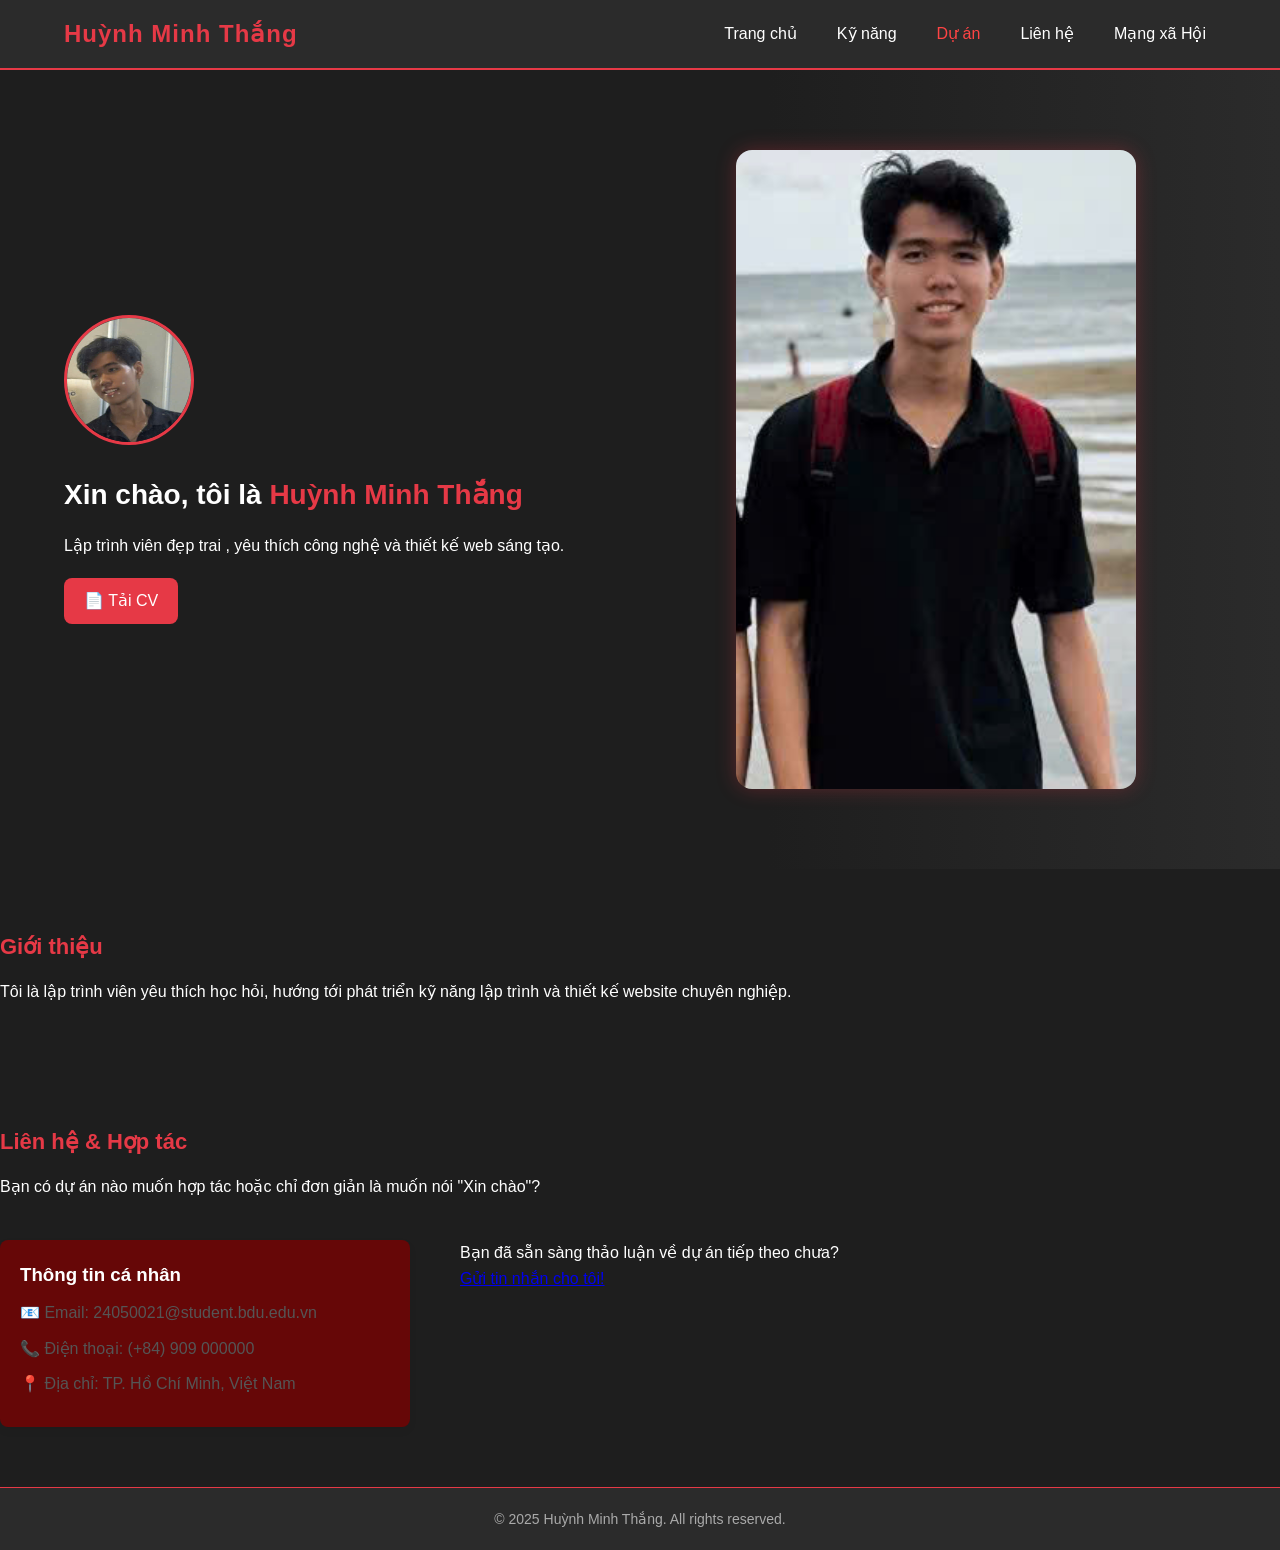
==== index.html @ fb771303 "Finish Portfolio Setup and Add all Files Prolife" ====
<!DOCTYPE html>
<html lang="vi">
<head>
  <meta charset="UTF-8">
  <meta name="viewport" content="width=device-width, initial-scale=1.0">
  <title>Huỳnh Minh Thắng | Portfolio</title>
  <link rel="stylesheet" href="css/style.css">
  <link rel="icon" type="image/jpeg" href="assets/images/logo.jpg">
  


</head>


<body>
   



 


  <header class="header">
    <div class="container">
      <h1 class="logo">Huỳnh Minh Thắng</h1>
      <nav class="navbar">
  <ul>
          <li><a href="index.html">Trang chủ</a></li>
          <li><a href="skills.html">Kỹ năng</a></li>
          <li><a href="projects.html" class="active">Dự án</a></li>
          <li><a href="message.html">Liên hệ</a></li>
          <li><a href="https://www.facebook.com/share/1ELnVmzMZM/">Mạng xã Hội</a></li>
  </ul>
</nav>

    </div>
  </header>

  <!-- HERO SECTION -->
  <section class="hero">
    <div class="container hero-content">
      <div class="hero-text">
        <img src="assets/images/avatar.jpg" alt="Avatar Huỳnh Minh Thắng" class="avatar">
        <h2>Xin chào, tôi là <span class="highlight">Huỳnh Minh Thắng</span></h2>
        <p>Lập trình viên đẹp trai , yêu thích công nghệ và thiết kế web sáng tạo.</p>
        <a href="docs/HuynhMinhThang_CV.pdf" class="btn-cv" target="_blank">📄 Tải CV</a>
      </div>
      <div class="hero-image">
        <img src="assets/images/profile-bg.jpg" alt="Ảnh lớn Huỳnh Minh Thắng">
      </div>
    </div>
  </section>

  <!-- ABOUT -->
  <section id="about" class="section about">
    <div class="container">
      <h2 class="section-title">Giới thiệu</h2>
      <p>Tôi là lập trình viên yêu thích học hỏi, hướng tới phát triển kỹ năng lập trình và thiết kế website chuyên nghiệp.</p>
    </div>
  </section> 
<section id="contact" class="section contact portfolio-section">
    <div class="container">
        <h2 class="section-title">Liên hệ & Hợp tác</h2>
        <p class="section-subtitle">Bạn có dự án nào muốn hợp tác hoặc chỉ đơn giản là muốn nói "Xin chào"?</p> 
        
        <div class="contact-grid">
            
            <div class="contact-info">
                <h3>Thông tin cá nhân</h3>
                <p>📧 Email: 24050021@student.bdu.edu.vn</p>
                <p>📞 Điện thoại: (+84) 909 000000</p>
                <p>📍 Địa chỉ: TP. Hồ Chí Minh, Việt Nam</p>
                

            </div>
            
            <div class="contact-cta-wrapper">
                <p>Bạn đã sẵn sàng thảo luận về dự án tiếp theo chưa?</p>
                <a href="message.html" class="btn-cta-large">Gửi tin nhắn cho tôi!</a>
            </div>
        </div>
    </div>
</section>


  <!-- FOOTER -->
  <footer class="footer">
    <p>© 2025 Huỳnh Minh Thắng. All rights reserved.</p>
  </footer>

<script src="js/scroll.js"></script>
<script src="js/main.js"></script>


</body>
</html>
---- css/style.css ----
body {
  margin: 0;
  font-family: "Segoe UI", sans-serif;
  background-color: #111;
  color: #fff;
}

header {
  background: #000;
  padding: 15px 30px;
  display: flex;
  justify-content: space-between;
  align-items: center;
  border-bottom: 2px solid #b22222;
}

header h1 {
  color: #b22222;
}

nav a {
  color: #ccc;
  margin: 0 10px;
  text-decoration: none;
  transition: 0.3s;
}

nav a:hover, nav a.active {
  color: #ff4444;
}

.skills {
  padding: 50px 10%;
}

.skill {
  margin-bottom: 25px;
}

.skill h3 {
  margin-bottom: 8px;
  display: flex;
  justify-content: space-between;
}

.progress {
  width: 100%;
  height: 10px;
  background: #333;
  border-radius: 5px;
  overflow: hidden;
}

.bar {
  height: 100%;
  background: linear-gradient(90deg, #b22222, #ff4444);
  border-radius: 5px;
  transition: width 1.2s ease-in-out;
}

footer {
  text-align: center;
  padding: 15px;
  border-top: 1px solid #333;
  background: #000;
  color: #999;
}
/* Reset cơ bản */
* {
  margin: 0;
  padding: 0;
  box-sizing: border-box;
  font-family: "Segoe UI", sans-serif;
}

body {
  background-color: #1e1e1e;
  color: #ffffff;
  line-height: 1.6;
}

/* Header */
.header {
  background-color: #2b2b2b;
  padding: 15px 0;
  border-bottom: 2px solid #e63946;
}

.header .container {
  width: 90%;
  max-width: 1200px;
  margin: 0 auto;
  display: flex;
  align-items: center;
  justify-content: space-between;
}

.logo {
  font-size: 24px;
  color: #e63946;
  letter-spacing: 1px;
}

.navbar ul {
  list-style: none;
  display: flex;
  gap: 20px;
}

.navbar a {
  text-decoration: none;
  color: #fff;
  transition: color 0.3s;
}

.navbar a:hover {
  color: #e63946;
}

/* HERO */
.hero {
  display: flex;
  align-items: center;
  justify-content: center;
  padding: 80px 0;
  background: linear-gradient(to right, #1e1e1e 60%, #2b2b2b);
}

.hero-content {
  display: flex;
  align-items: center;
  justify-content: space-between;
  width: 90%;
  max-width: 1200px;
}

.hero-text {
  flex: 1;
  padding-right: 30px;
}

.hero-text h2 {
  font-size: 28px;
  margin-bottom: 15px;
}

.hero-text .highlight {
  color: #e63946;
}

.hero-text p {
  margin-bottom: 20px;
  font-size: 16px;
}

.btn-cv {
  display: inline-block;
  padding: 10px 20px;
  background-color: #e63946;
  color: #fff;
  border-radius: 8px;
  text-decoration: none;
  transition: background 0.3s;
}

.btn-cv:hover {
  background-color: #b82f3a;
}

.avatar {
  width: 130px;
  height: 130px;
  border-radius: 50%;
  border: 3px solid #e63946;
  margin-bottom: 20px;
}

/* Ảnh lớn */
.hero-image {
  flex: 1;
  display: flex;
  justify-content: center;
}

.hero-image img {
  width: 400px;
  max-width: 90%;
  border-radius: 16px;
  box-shadow: 0 0 20px rgba(230, 57, 70, 0.3);
}

/* Section chung */
.section {
  padding: 60px 0;
  background-color: #1e1e1e;
}

.section-title {
  color: #e63946;
  font-size: 22px;
  margin-bottom: 15px;
}

/* Footer */
.footer {ơ\pm4m 444
  text-align: center;
  padding: 20px;
  background-color: #2b2b2b;
  border-top: 1px solid #e63946;
  font-size: 14px;
  color: #aaa;
}

/* Responsive */
@media (max-width: 768px) {
  .hero-content {
    flex-direction: column;
    text-align: center;
  }

  .hero-image {
    margin-top: 30px;
  }
}
.fade-in {
  opacity: 0;
  transform: translateY(25px);
  transition: all 0.6s ease-out;
}

.fade-in.show {
  opacity: 1;
  transform: translateY(0);
}

.project-card {
  display: block;
  text-decoration: none;
  color: white;
  border: 1px solid #c0392b;
  border-radius: 8px;
  overflow: hidden;
  transition: box-shadow 0.3s ease;
}

.project-card:hover {
  box-shadow: 0 0 15px rgba(255, 0, 0, 0.4);
}
/* TẠO BỐ CỤC 2 CỘT CHO PHẦN LIÊN HỆ */
.contact-grid {
    display: grid;
    grid-template-columns: 1fr 2fr; /* Thông tin 1 phần, Form 2 phần */
    gap: 50px;
    align-items: start; /* Căn lề trên */
    margin-top: 40px;
}

/* Kiểu dáng cho phần thông tin cá nhân */
.contact-info {
    padding: 20px;
    background-color: #660707; /* Màu nền nhẹ */
    border-radius: 8px;
    box-shadow: 0 4px 8px rgba(0, 0, 0, 0.05);
}

.contact-info p {
    margin: 10px 0;
    font-size: 16px;
    color: #555;
}

/* ẨN/HIỆN CỘT THÔNG TIN TRÊN MOBILE */
@media (max-width: 768px) {
    .contact-grid {
        grid-template-columns: 1fr; /* Trở lại 1 cột */
    }
}
/* CONTAINER FORM */
.contact-form {
    padding: 20px;
}

/* INPUT/TEXTAREA CHUNG */
.contact-form input[type="text"],
.contact-form input[type="email"],
.contact-form textarea {
    width: 100%;
    padding: 15px;
    margin-bottom: 20px;
    border: 1px solid #ddd;
    border-radius: 5px;
    font-size: 16px;
    transition: border-color 0.3s, box-shadow 0.3s;
    background-color: #fff;
}


.contact-form input:focus,
.contact-form textarea:focus {
    border-color: #007bff; 
    box-shadow: 0 0 0 3px rgba(0, 123, 255, 0.2);
    outline: none; 
}


.btn-submit {
    display: inline-block;
    padding: 12px 30px;
    background-color: #28a745; 
    color: white;
    border: none;
    border-radius: 5px;
    cursor: pointer;
    font-size: 18px;
    transition: background-color 0.3s, transform 0.1s;
}

#rain {
  position: fixed;
  top: 0;
  left: 0;
  width: 100%;
  height: 100%;
  z-index: -1; /* nằm sau nội dung */
  background: linear-gradient(180deg, #0d0d0d 20%, #1a1a1a 100%);
}
#bg-video {
  position: fixed;
  right: 0;
  bottom: 0;
  min-width: 100%;
  min-height: 100%;
  object-fit: cover;
  z-index: -1; /* nằm sau nội dung */
  filter: brightness(0.5); /* làm tối nền cho nổi chữ */
}
#bg-video {
  position: fixed;
  right: 0;
  bottom: 0;
  min-width: 100%;
  min-height: 100%;
  object-fit: cover;
  z-index: -1; /* nằm sau nội dung */
  filter: brightness(0.5); /* làm nền tối cho nổi chữ */
}
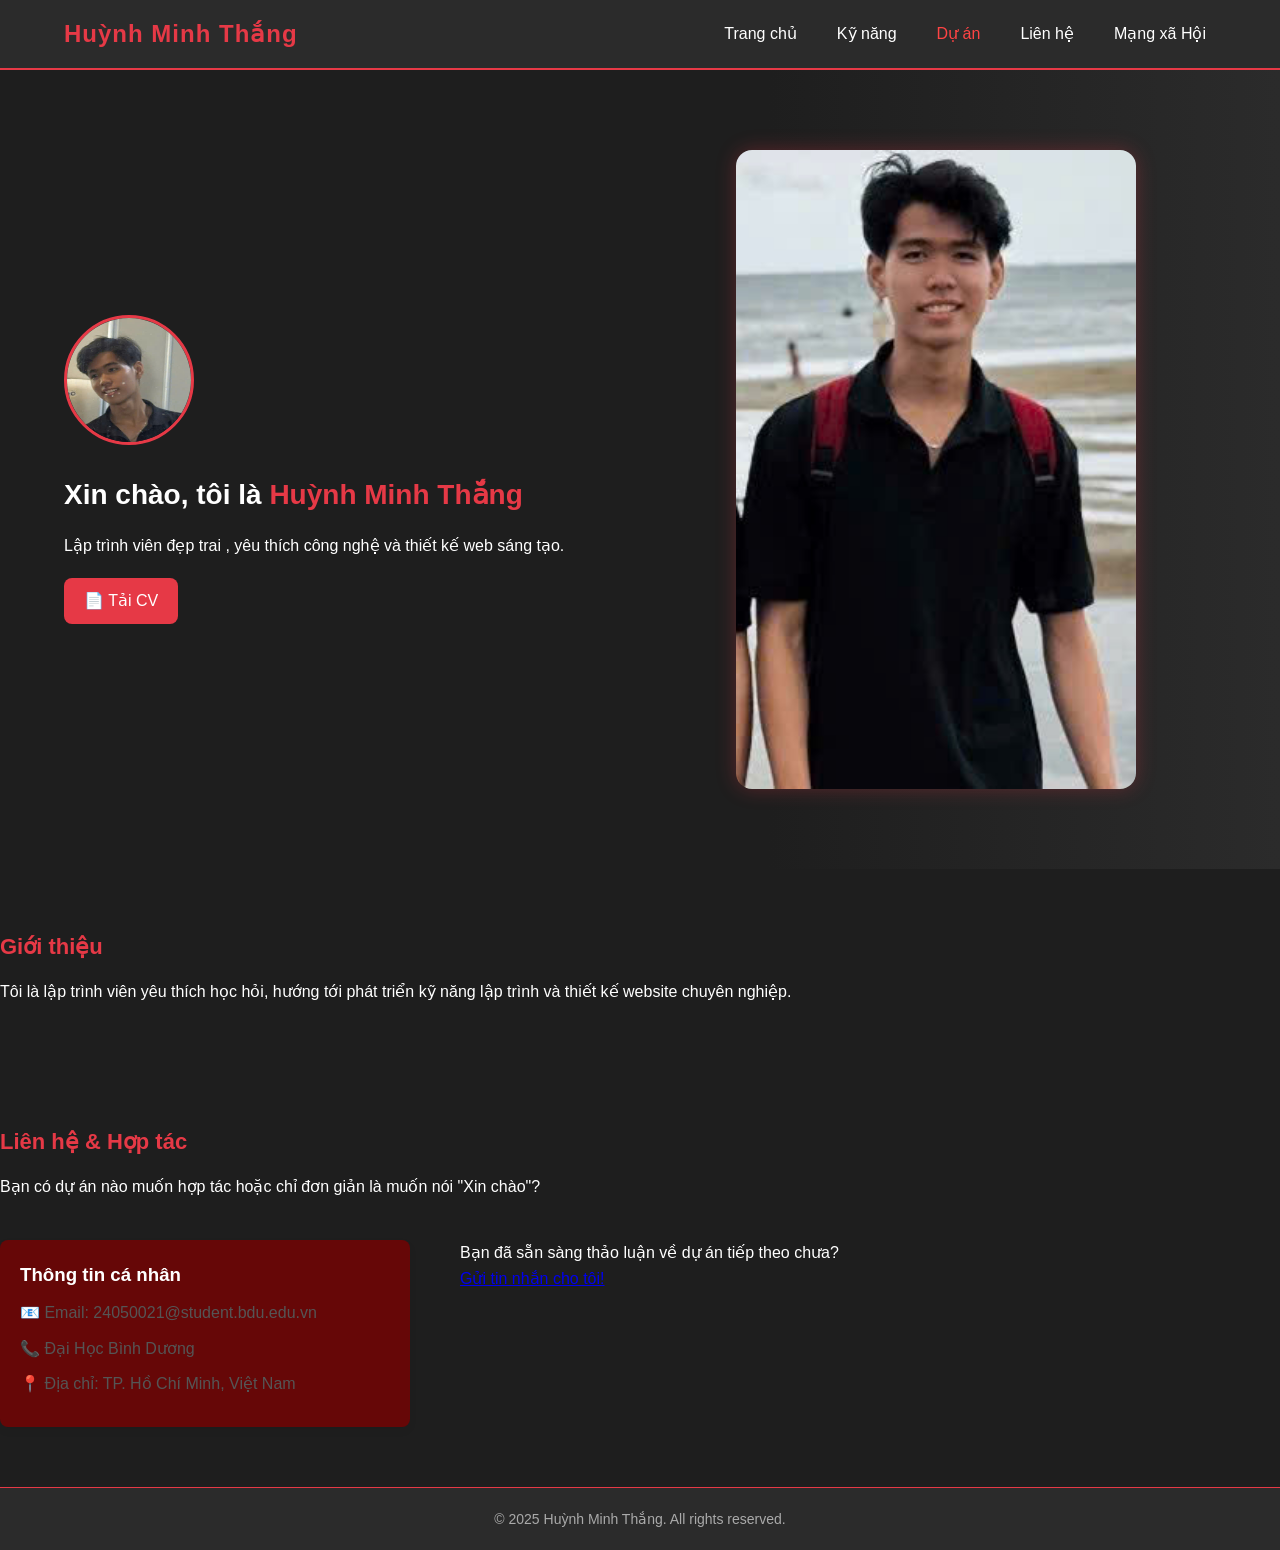
==== commit a279e8a6: "Update index.html" ====
--- a/index.html
+++ b/index.html
@@ -68,7 +68,8 @@
             <div class="contact-info">
                 <h3>Thông tin cá nhân</h3>
                 <p>📧 Email: 24050021@student.bdu.edu.vn</p>
-                <p>📞 Điện thoại: (+84) 909 000000</p>
+                <p>📞 Đại Học Bình Dương</p>
+            
                 <p>📍 Địa chỉ: TP. Hồ Chí Minh, Việt Nam</p>
                 
 
